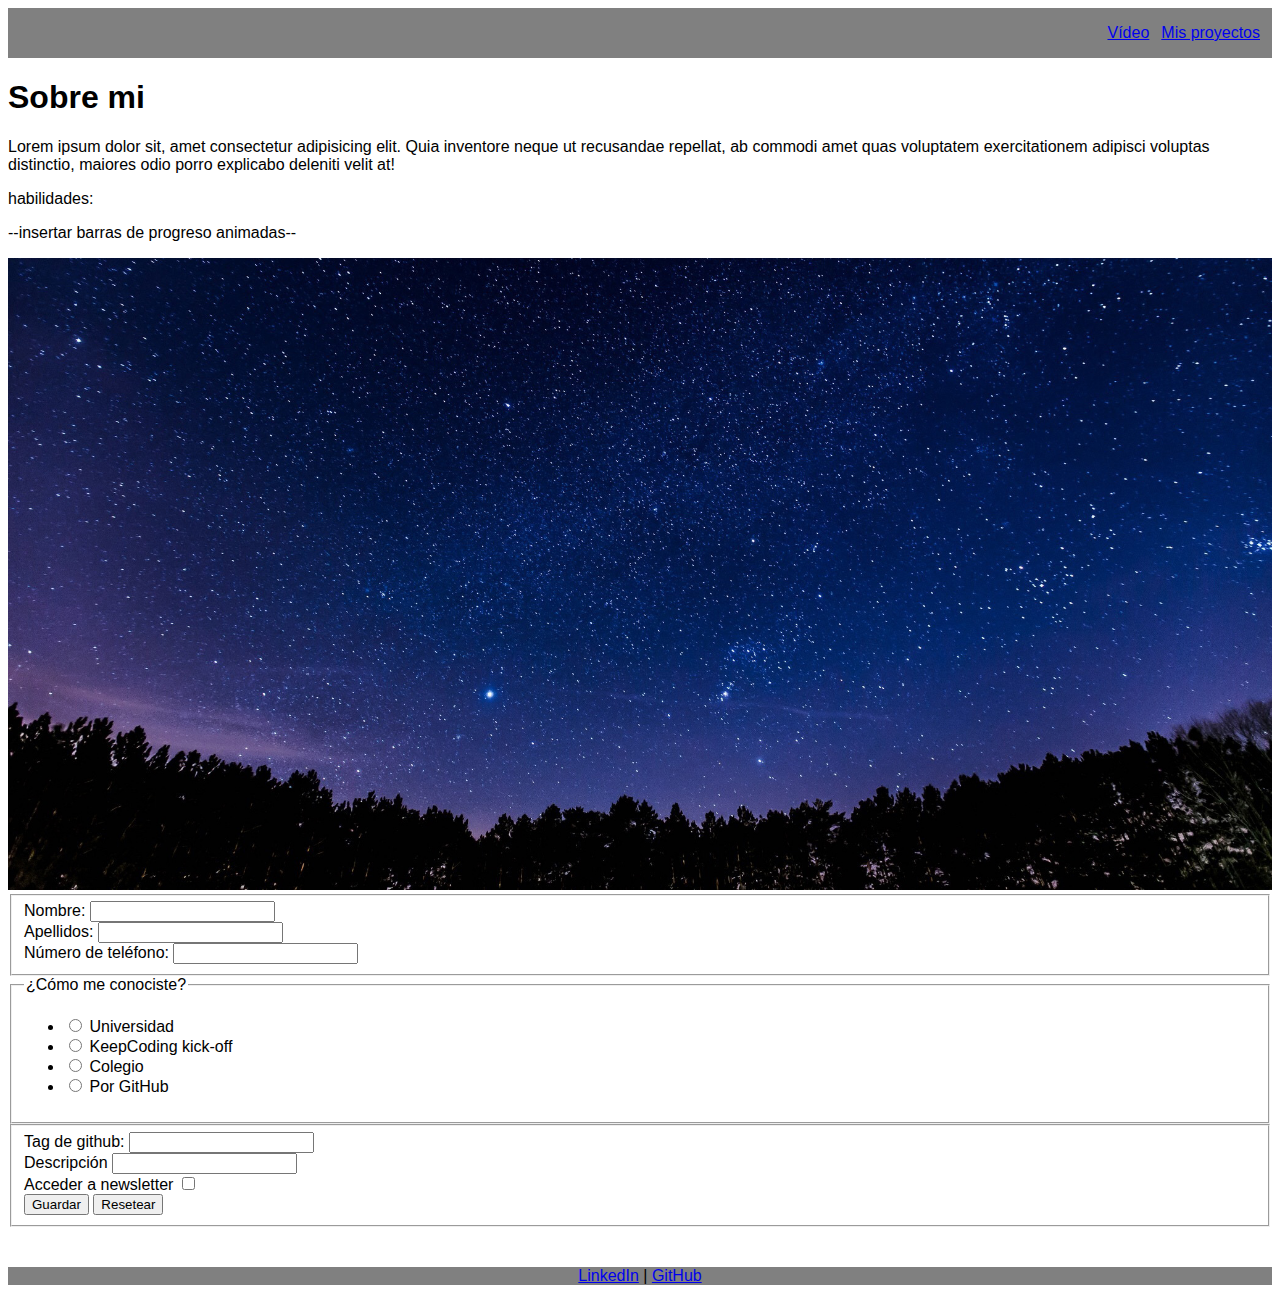
==== index.html @ 63361214 "Create all pages and basic structure of each." ====
<!DOCTYPE html>
<html lang="es">

<head>
  <meta charset="UTF-8">
  <meta name="viewport" content="width=device-width, initial-scale=1.0">
  <title>Héctor Benedicte</title>
  <link rel="stylesheet" href="styles/common.css">
</head>

<body id="home-page" class="dark">
  <header class="header">
    <img class="background img" src="" alt="">
    <nav class="custom-nav">
      <ul class="list">
        <li class="item">
          <a class="btn" href="video.html">Vídeo</a>
        </li>
        <li class="item">
          <a class="btn" href="projects.html">Mis proyectos</a>
        </li>
      </ul>
    </nav>
  </header>
  <main>
    <section class="about">
      <div class="image"></div>
      <div class="content">
        <h1>Sobre mi</h1>
        <p>Lorem ipsum dolor sit, amet consectetur adipisicing elit. Quia inventore neque ut recusandae repellat, ab
          commodi amet quas voluptatem exercitationem adipisci voluptas distinctio, maiores odio porro explicabo
          deleniti
          velit at!</p>
        <p>habilidades:</p>
        <p>--insertar barras de progreso animadas--</p>
      </div>
    </section>
    <section class="banner">
      <img src="assets/app/banner1-movil.jpg" alt="Paisaje de bosque en un atardecer" width="100%">
    </section>
    <section>
      <form action="contactme" method="post">
        <fieldset>
          <div>
            <label for="name">Nombre:</label>
            <input type="text" name="name" id="name" required>
          </div>
          <div>
            <label for="lastname">Apellidos:</label>
            <input type="text" name="lastname" id="lastname" required>
          </div>
          <div>
            <label for="phonenumber">Número de teléfono:</label>
            <input type="text" name="phonenumber" id="phonenumber" required>
          </div>
        </fieldset>
        <fieldset>
          <legend>¿Cómo me conociste?</legend>
          <ul>
            <li>
              <input type="radio" name="uni" id="uni" required>
              <label for="uni">Universidad</label>
            </li>
            <li>
              <input type="radio" name="kc" id="kc" required>
              <label for="kc">KeepCoding kick-off</label>
            </li>
            <li>
              <input type="radio" name="school" id="school" required>
              <label for="school">Colegio</label>
            </li>
            <li>
              <input type="radio" name="github" id="github" required>
              <label for="github">Por GitHub</label>
            </li>
          </ul>
        </fieldset>
        <fieldset>
          <div>
            <label for="github-tag">Tag de github:</label>
            <input type="text" name="github-tag" id="github-tag" pattern="^@[^\s]+" required>
          </div>
          <div>
            <label for="description">Descripción</label>
            <input type="textarea" name="description" id="description" required>
          </div>
          <div>
            <label for="news">Acceder a newsletter</label>
            <input type="checkbox" name="news" id="news">
          </div>
          <div>
            <input type="submit" name="save-btn" id="save-btn" value="Guardar">
            <input type="button" name="reset-btn" id="reset-btn" value="Resetear">
          </div>

        </fieldset>

      </form>
    </section>

  </main>
  <footer class="footer">
    <div class="links">
      <a href="https://www.linkedin.com/in/hectorbenedicte/" target="_blank">LinkedIn</a> |
      <a href="https://www.github.com/bhect0/" target="_blank">GitHub</a>
    </div>
  </footer>
</body>

</html>
---- styles/common.css ----
:root {
    --col-bg: #fff;
    --col-title: #fafafa;
    --col-text: #000;
    --col-markup: #f8adbd;
    
}

body {
    font-size: 16px;
    font-family: Arial, Helvetica, sans-serif;
}

.header {
    background-color: grey;
    display: flex;
    justify-content: end;
}

.header .custom-nav ul {
    list-style-type: none;
    display: flex;
}

.header .custom-nav li {
    margin-right: 12px;
}

#projects-page .projects-grid {
    display: grid;
    grid-template-columns: repeat(2, 1fr);
    justify-items: center;
}

#projects-page .projects-grid .item { 
    display: flex;
    flex-direction: column;
    max-width: 45vw;
}

#projects-page .projects-grid .item img { 
    
}


.footer {
    margin-top: 40px;
    background-color: grey;
    display: flex;
    justify-content: center;
}
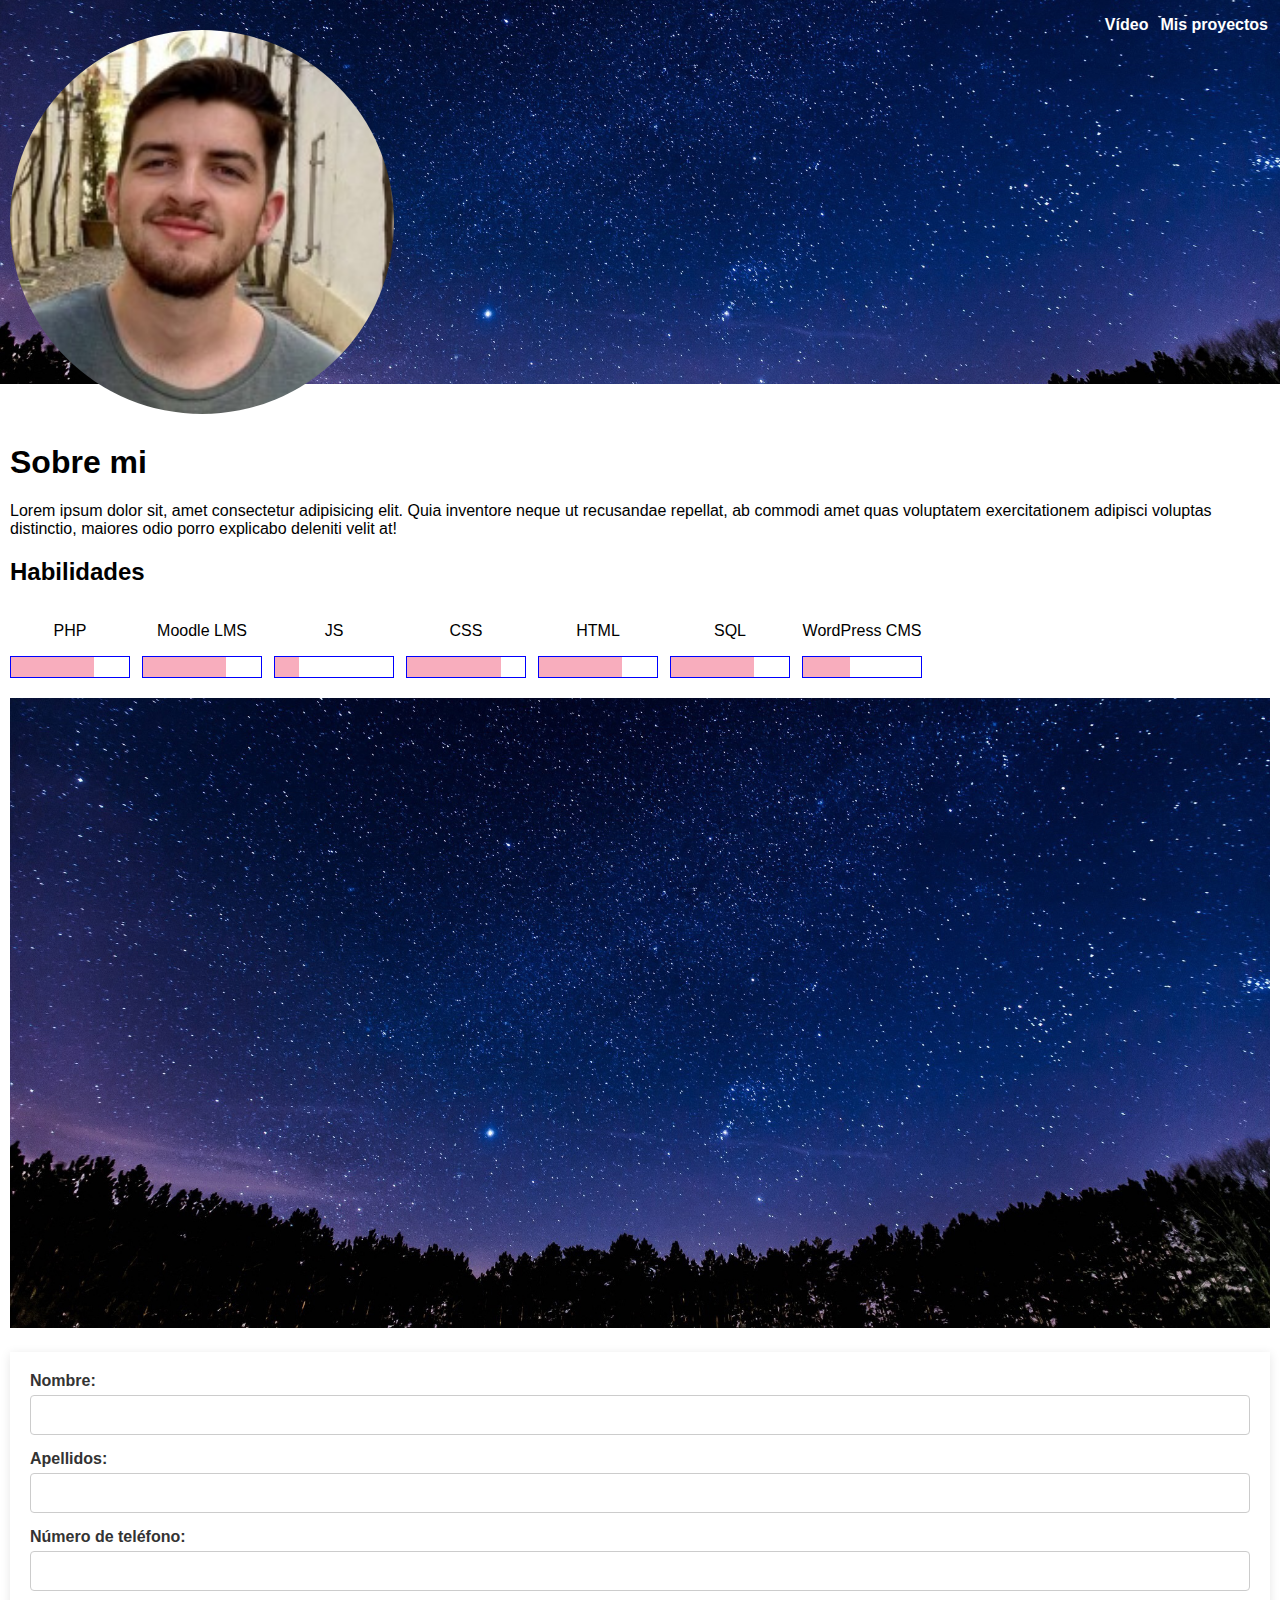
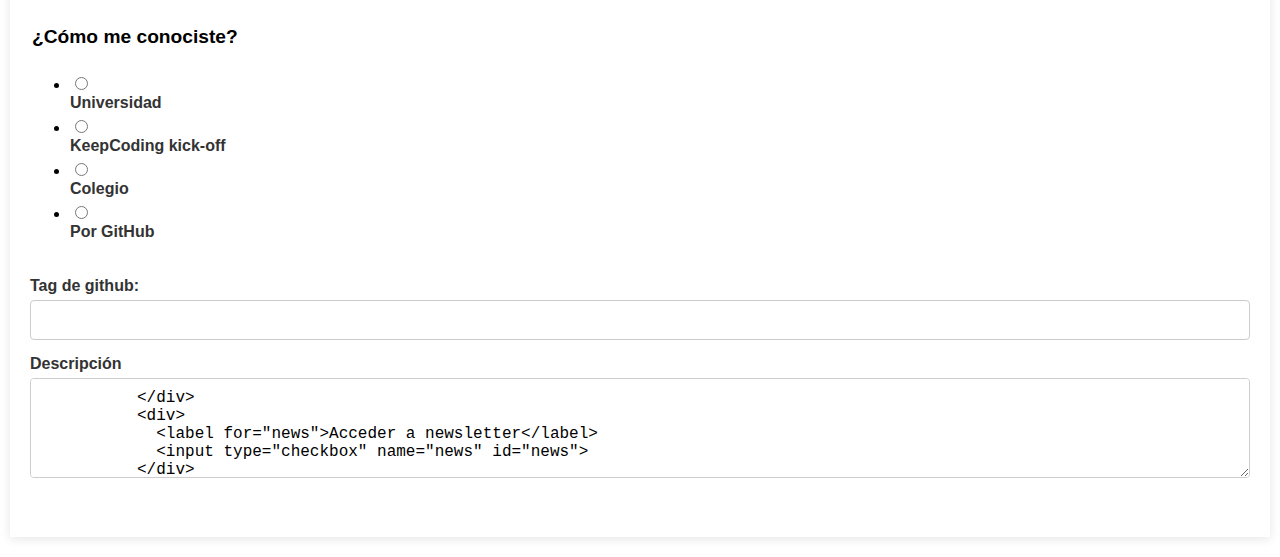
==== commit cda47209: "Start with design. Profile image in home header. Backgroung image." ====
--- a/index.html
+++ b/index.html
@@ -8,9 +8,9 @@
   <link rel="stylesheet" href="styles/common.css">
 </head>
 
-<body id="home-page" class="dark">
+<body id="home-page" class="light">
   <header class="header">
-    <img class="background img" src="" alt="">
+    <img class="profile" src="assets/app/me.jpg" alt="Fotografía selfie de Héctor">
     <nav class="custom-nav">
       <ul class="list">
         <li class="item">
@@ -31,8 +31,51 @@
           commodi amet quas voluptatem exercitationem adipisci voluptas distinctio, maiores odio porro explicabo
           deleniti
           velit at!</p>
-        <p>habilidades:</p>
-        <p>--insertar barras de progreso animadas--</p>
+        <h2>Habilidades</h2>
+        <div class="skills">
+          <div id="php" class="skill">
+            <p>PHP</p>
+            <div class="ctn-progress">
+              <div class="progress"></div>
+            </div>
+          </div>
+          <div id="moodle" class="skill">
+            <p>Moodle LMS</p>
+            <div class="ctn-progress">
+              <div class="progress"></div>
+            </div>
+          </div>
+          <div id="js" class="skill">
+            <p>JS</p>
+            <div class="ctn-progress">
+              <div class="progress"></div>
+            </div>
+          </div>
+          <div id="css" class="skill">
+            <p>CSS</p>
+            <div class="ctn-progress">
+              <div class="progress"></div>
+            </div>
+          </div>
+          <div id="html" class="skill">
+            <p>HTML</p>
+            <div class="ctn-progress">
+              <div class="progress"></div>
+            </div>
+          </div>
+          <div id="sql" class="skill">
+            <p>SQL</p>
+            <div class="ctn-progress">
+              <div class="progress"></div>
+            </div>
+          </div>
+          <div id="wordpress" class="skill">
+            <p>WordPress CMS</p>
+            <div class="ctn-progress">
+              <div class="progress"></div>
+            </div>
+          </div>
+        </div>
       </div>
     </section>
     <section class="banner">
@@ -82,7 +125,7 @@
           </div>
           <div>
             <label for="description">Descripción</label>
-            <input type="textarea" name="description" id="description" required>
+            <textarea name="description" id="description" required>
           </div>
           <div>
             <label for="news">Acceder a newsletter</label>
--- a/styles/common.css
+++ b/styles/common.css
@@ -9,12 +9,26 @@
 body {
     font-size: 16px;
     font-family: Arial, Helvetica, sans-serif;
+    margin: 0;
 }
 
 .header {
-    background-color: grey;
+    
     display: flex;
-    justify-content: end;
+    justify-content: space-between;
+    margin-bottom: 60px;
+    background-image: url('/assets/app/banner1-movil.jpg');
+    background-size: cover; /* Hace que la imagen cubra todo el div sin perder proporción */
+  background-position: center; /* Centra la imagen en el div */
+  background-repeat: no-repeat;
+}
+
+.header img.profile {
+    border-radius: 50%;
+    width: 30vw;
+    margin-left: 10px;
+    position: relative;
+    bottom: -30px;
 }
 
 .header .custom-nav ul {
@@ -24,6 +38,132 @@
 
 .header .custom-nav li {
     margin-right: 12px;
+}
+
+.header .custom-nav li a {
+    text-decoration: none;
+    font-weight: bold;
+    color: #fff;
+}
+
+main {
+    margin: 10px;
+}
+
+section {
+    margin-bottom: 20px;
+}
+
+form {
+    box-shadow: 0 2px 10px rgba(0, 0, 0, 0.1);
+    padding: 20px;
+}
+
+fieldset {
+    border: none;
+    padding: 0;
+    margin: 0 0 20px 0;
+}
+
+legend {
+    font-size: 1.2em;
+    font-weight: bold;
+    margin-bottom: 10px;
+}
+
+/* Estilos para etiquetas */
+label {
+    display: block;
+    font-weight: bold;
+    margin-bottom: 5px;
+    color: #333;
+}
+
+/* Estilos para inputs y selects */
+input[type="text"],
+input[type="email"],
+input[type="password"],
+select,
+textarea {
+    width: 100%; /* Hace que los campos ocupen el ancho completo del formulario */
+    padding: 10px;
+    margin-bottom: 15px;
+    border: 1px solid #ccc;
+    border-radius: 4px;
+    box-sizing: border-box; /* Asegura que el padding no afecte al ancho total */
+    font-size: 1em;
+    background-color: #fff;
+    transition: border-color 0.3s ease;
+}
+
+/* Estilos para focus en inputs */
+input:focus,
+textarea:focus,
+select:focus {
+    border-color: #007bff; /* Cambia el borde a azul en foco */
+    outline: none; /* Quita el borde exterior */
+}
+
+/* Estilo para botones */
+button,
+input[type="submit"] {
+    padding: 10px 20px;
+    background-color: #007bff; /* Azul para el botón */
+    color: #fff;
+    border: none;
+    border-radius: 4px;
+    font-size: 1em;
+    cursor: pointer;
+    transition: background-color 0.3s ease;
+}
+
+/* Hover en botones */
+button:hover,
+input[type="submit"]:hover {
+    background-color: #0056b3; /* Oscurece el color en hover */
+}
+
+textarea {
+    min-height: 100px;
+    resize: vertical;
+}
+
+#home-page .skills {
+    display: flex;
+    flex-wrap: wrap;
+    gap: 12px;
+}
+
+#home-page .skills .skill {
+    width: 120px;
+    text-align: center;
+}
+
+#home-page .skills .skill .ctn-progress {
+    border: 1px solid blue;
+}
+
+#home-page .skills .skill .progress {
+    height: 20px;
+    background-color: #f8adbd;
+    animation: progress 2s linear forwards;
+}
+
+#home-page .skills #php.skill .progress { max-width: 70%; }
+#home-page .skills #moodle.skill .progress { max-width: 70%; }
+#home-page .skills #js.skill .progress { max-width: 20%; }
+#home-page .skills #css.skill .progress { max-width: 80%; }
+#home-page .skills #html.skill .progress { max-width: 70%; }
+#home-page .skills #sql.skill .progress { max-width: 70%; }
+#home-page .skills #wordpress.skill .progress { max-width: 40%; }
+
+@keyframes progress {
+    0% {
+        width: 0;
+    }
+    100% {
+        width: 100%;
+    }
 }
 
 #projects-page .projects-grid {
@@ -38,11 +178,6 @@
     max-width: 45vw;
 }
 
-#projects-page .projects-grid .item img { 
-    
-}
-
-
 .footer {
     margin-top: 40px;
     background-color: grey;
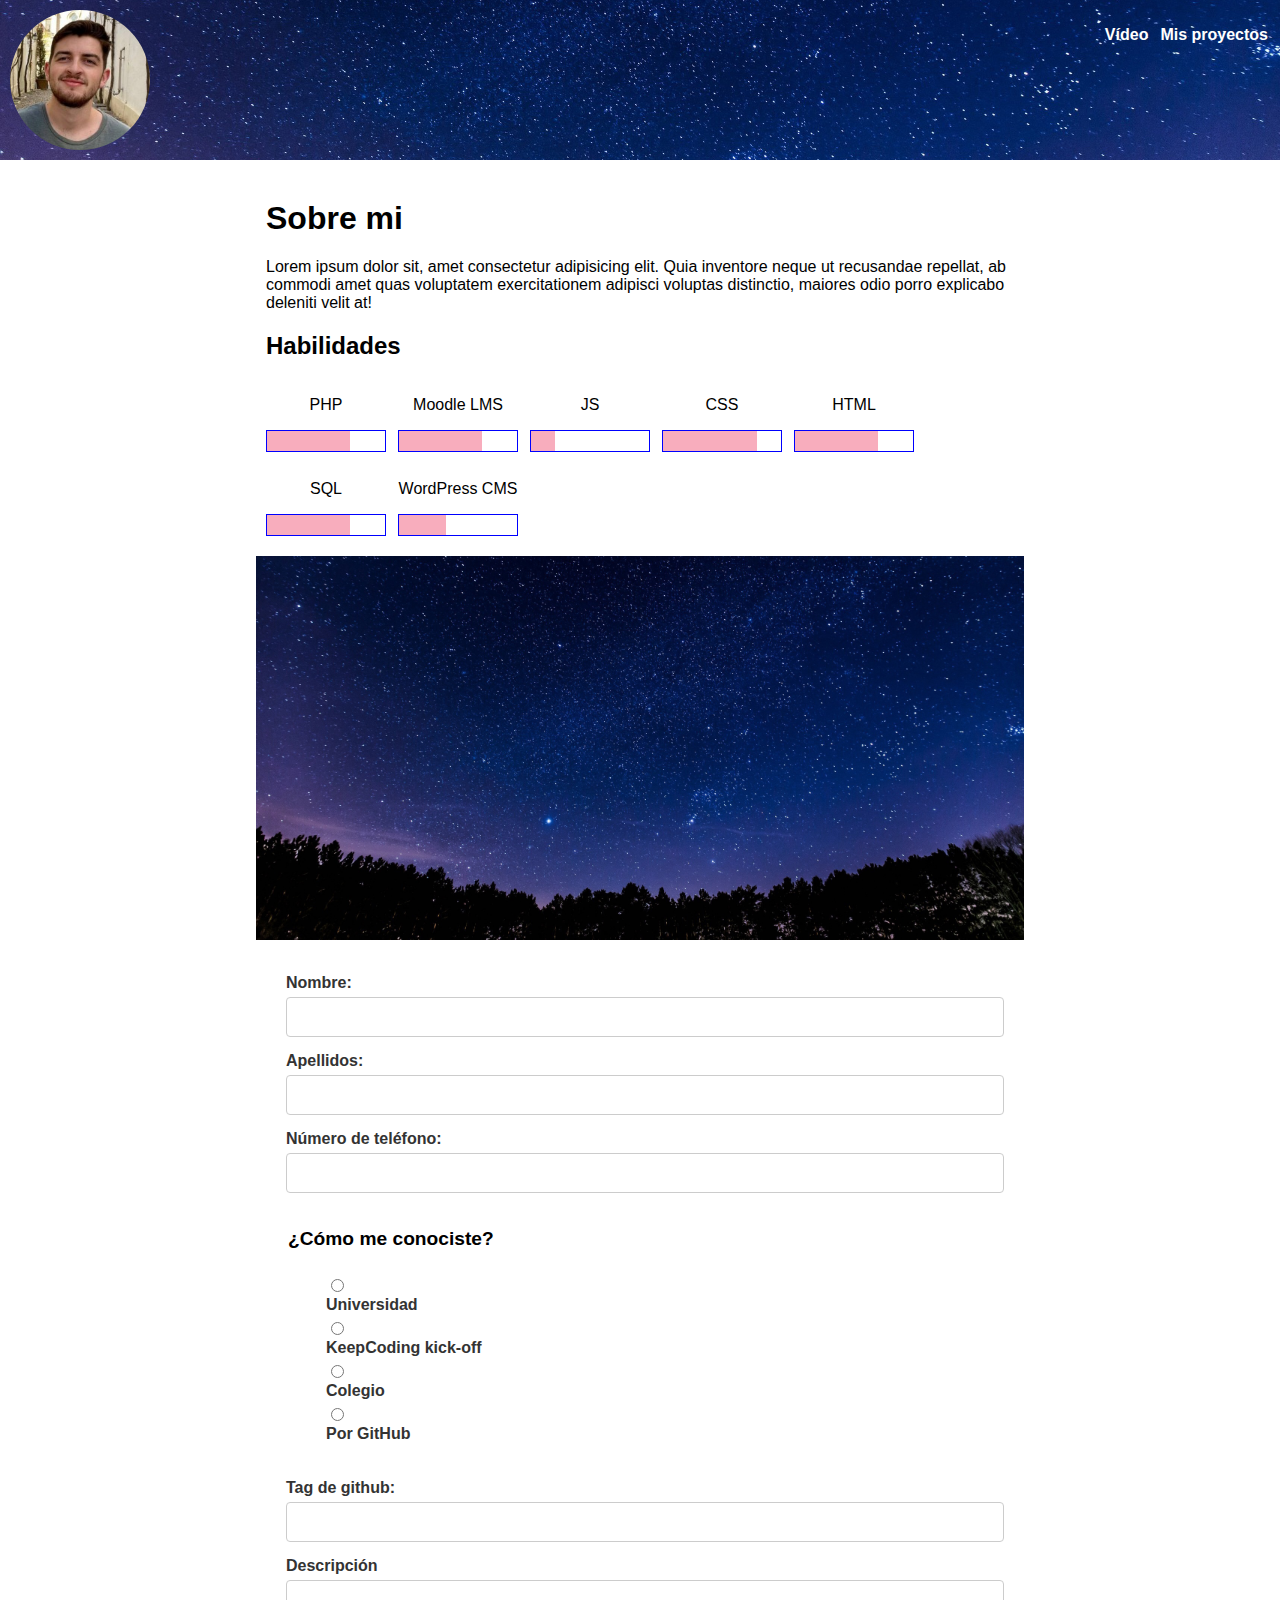
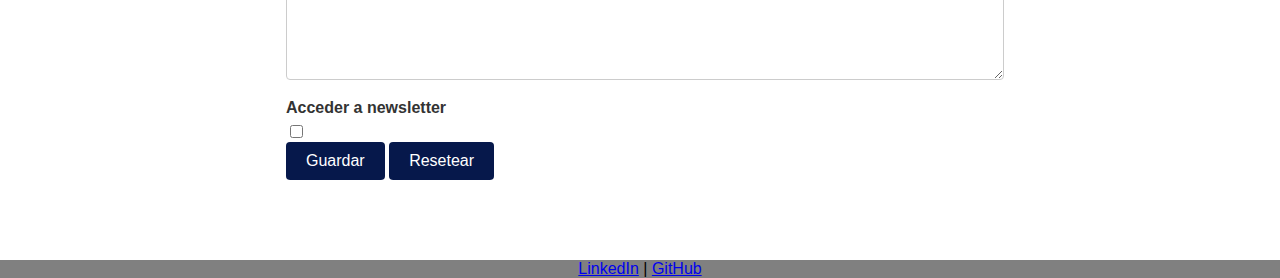
==== commit 9c4882b5: "Add media queries to give support to pc and tablet screens. Fade in video." ====
--- a/index.html
+++ b/index.html
@@ -82,7 +82,7 @@
       <img src="assets/app/banner1-movil.jpg" alt="Paisaje de bosque en un atardecer" width="100%">
     </section>
     <section>
-      <form action="contactme" method="post">
+      <form id="contactme" action="contactme" method="post">
         <fieldset>
           <div>
             <label for="name">Nombre:</label>
@@ -125,7 +125,7 @@
           </div>
           <div>
             <label for="description">Descripción</label>
-            <textarea name="description" id="description" required>
+            <textarea name="description" id="description" required></textarea>
           </div>
           <div>
             <label for="news">Acceder a newsletter</label>
--- a/styles/common.css
+++ b/styles/common.css
@@ -1,8 +1,11 @@
 :root {
+    --col-primary: #06184b;
+
     --col-bg: #fff;
     --col-title: #fafafa;
     --col-text: #000;
     --col-markup: #f8adbd;
+    --col-nav-link: #fff;
     
 }
 
@@ -16,19 +19,21 @@
     
     display: flex;
     justify-content: space-between;
-    margin-bottom: 60px;
+    margin-bottom: 40px;
+    padding: 10px 0;
     background-image: url('/assets/app/banner1-movil.jpg');
     background-size: cover; /* Hace que la imagen cubra todo el div sin perder proporción */
-  background-position: center; /* Centra la imagen en el div */
-  background-repeat: no-repeat;
+    background-position: center; /* Centra la imagen en el div */
+    background-repeat: no-repeat;
 }
 
 .header img.profile {
     border-radius: 50%;
     width: 30vw;
+    max-width: 140px;
     margin-left: 10px;
     position: relative;
-    bottom: -30px;
+    /*bottom: -30px;*/
 }
 
 .header .custom-nav ul {
@@ -36,26 +41,28 @@
     display: flex;
 }
 
-.header .custom-nav li {
+.header .custom-nav .item .btn {
     margin-right: 12px;
 }
 
-.header .custom-nav li a {
+.header .custom-nav .item .btn {
     text-decoration: none;
     font-weight: bold;
-    color: #fff;
-}
-
-main {
-    margin: 10px;
+    color: var(--col-nav-link);
+    transition: color 0.8s ease;
+}
+
+.header .custom-nav .item .btn:hover {
+    color: var(--col-markup);
 }
 
 section {
-    margin-bottom: 20px;
-}
+    margin: 10px 0 20px 10px;
+}
+
+.banner { margin: 0; }
 
 form {
-    box-shadow: 0 2px 10px rgba(0, 0, 0, 0.1);
     padding: 20px;
 }
 
@@ -71,7 +78,6 @@
     margin-bottom: 10px;
 }
 
-/* Estilos para etiquetas */
 label {
     display: block;
     font-weight: bold;
@@ -79,36 +85,30 @@
     color: #333;
 }
 
-/* Estilos para inputs y selects */
 input[type="text"],
 input[type="email"],
 input[type="password"],
 select,
 textarea {
-    width: 100%; /* Hace que los campos ocupen el ancho completo del formulario */
+    width: 100%;
     padding: 10px;
     margin-bottom: 15px;
     border: 1px solid #ccc;
     border-radius: 4px;
-    box-sizing: border-box; /* Asegura que el padding no afecte al ancho total */
+    box-sizing: border-box; 
     font-size: 1em;
     background-color: #fff;
     transition: border-color 0.3s ease;
 }
 
-/* Estilos para focus en inputs */
-input:focus,
-textarea:focus,
-select:focus {
-    border-color: #007bff; /* Cambia el borde a azul en foco */
-    outline: none; /* Quita el borde exterior */
-}
-
-/* Estilo para botones */
-button,
-input[type="submit"] {
+#contactme ul {
+    list-style-type: none;
+}
+
+#contactme input[type="button"], 
+#contactme input[type="submit"] {
     padding: 10px 20px;
-    background-color: #007bff; /* Azul para el botón */
+    background-color: var(--col-primary);
     color: #fff;
     border: none;
     border-radius: 4px;
@@ -117,10 +117,10 @@
     transition: background-color 0.3s ease;
 }
 
-/* Hover en botones */
-button:hover,
-input[type="submit"]:hover {
-    background-color: #0056b3; /* Oscurece el color en hover */
+
+#contactme input[type="button"]:hover, 
+#contactme input[type="submit"]:hover {
+    background-color: var(--col-markup);
 }
 
 textarea {
@@ -178,9 +178,38 @@
     max-width: 45vw;
 }
 
+#video-page video {
+    animation: fadeIn 5s forwards;
+}
+
+@keyframes fadeIn {
+    0% {
+        opacity: 0;
+    }    
+    100% {
+        opacity: 1;
+    }
+}
+
 .footer {
     margin-top: 40px;
     background-color: grey;
     display: flex;
     justify-content: center;
-}+}
+
+/* media queries */
+
+@media screen and (width > 768px) {
+    main {
+        width: 80%;
+        margin: auto;
+    }
+}
+
+@media screen and (width > 1024px) {
+    main {
+        width: 60%;
+        margin: auto;
+    }
+}
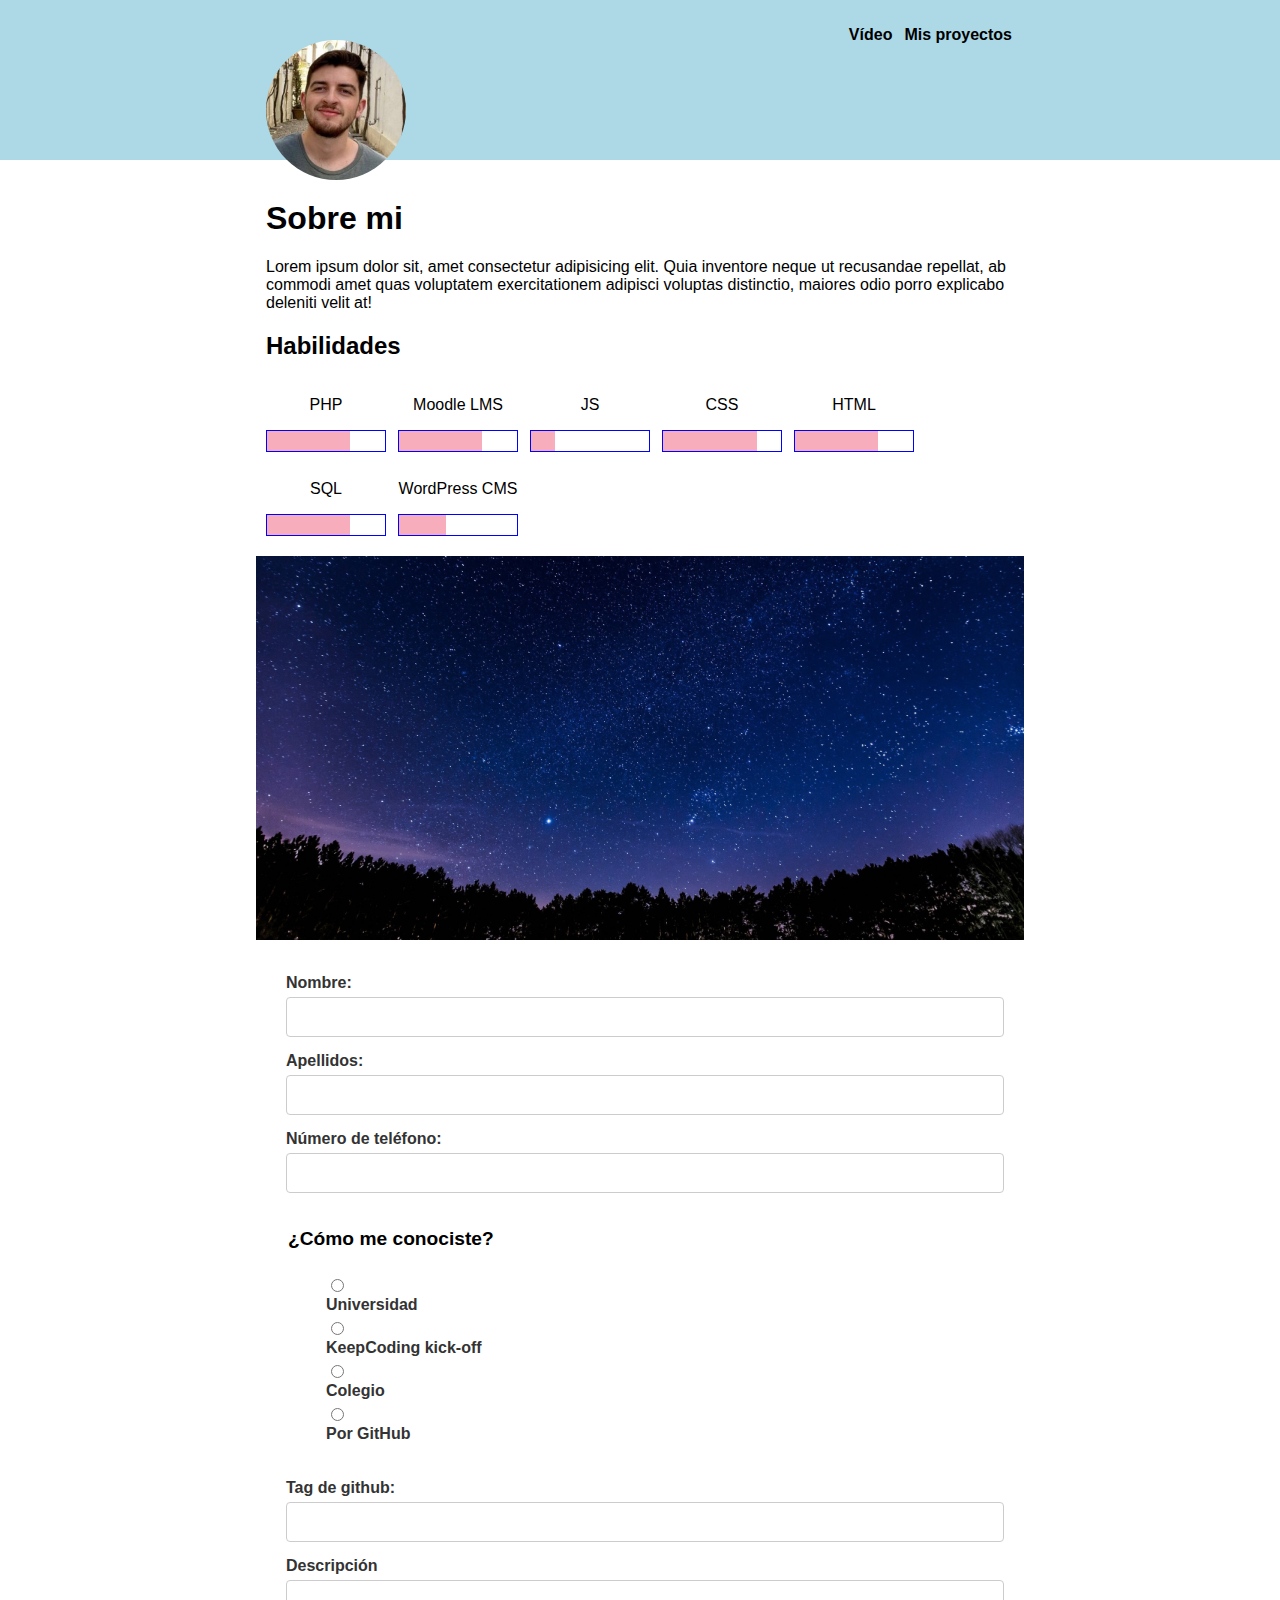
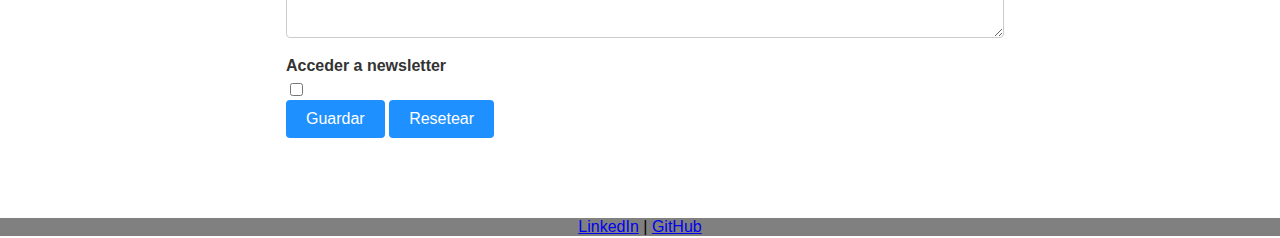
==== commit 67d434a2: "Little CSS refactor." ====
--- a/index.html
+++ b/index.html
@@ -10,17 +10,19 @@
 
 <body id="home-page" class="light">
   <header class="header">
-    <img class="profile" src="assets/app/me.jpg" alt="Fotografía selfie de Héctor">
-    <nav class="custom-nav">
-      <ul class="list">
-        <li class="item">
-          <a class="btn" href="video.html">Vídeo</a>
-        </li>
-        <li class="item">
-          <a class="btn" href="projects.html">Mis proyectos</a>
-        </li>
-      </ul>
-    </nav>
+    <div class="container">
+      <img class="profile" src="assets/app/me.jpg" alt="Fotografía selfie de Héctor">
+      <nav class="custom-nav">
+        <ul class="list">
+          <li class="item">
+            <a class="btn" href="video.html">Vídeo</a>
+          </li>
+          <li class="item">
+            <a class="btn" href="projects.html">Mis proyectos</a>
+          </li>
+        </ul>
+      </nav>
+    </div>
   </header>
   <main>
     <section class="about">
--- a/styles/common.css
+++ b/styles/common.css
@@ -1,11 +1,12 @@
 :root {
-    --col-primary: #06184b;
-
+    --col-primary: #1e90ff;
+
+    --col-bg-blue: #add8e6;
     --col-bg: #fff;
-    --col-title: #fafafa;
+    --col-title: #000;
     --col-text: #000;
     --col-markup: #f8adbd;
-    --col-nav-link: #fff;
+    --col-nav-link: #000;
     
 }
 
@@ -15,45 +16,49 @@
     margin: 0;
 }
 
+h1,
+h2 {
+    color: var(--col-title);
+}
+
 .header {
-    
-    display: flex;
-    justify-content: space-between;
     margin-bottom: 40px;
     padding: 10px 0;
-    background-image: url('/assets/app/banner1-movil.jpg');
-    background-size: cover; /* Hace que la imagen cubra todo el div sin perder proporción */
-    background-position: center; /* Centra la imagen en el div */
-    background-repeat: no-repeat;
-}
-
-.header img.profile {
-    border-radius: 50%;
-    width: 30vw;
-    max-width: 140px;
-    margin-left: 10px;
-    position: relative;
-    /*bottom: -30px;*/
-}
-
-.header .custom-nav ul {
-    list-style-type: none;
-    display: flex;
-}
-
-.header .custom-nav .item .btn {
-    margin-right: 12px;
-}
-
-.header .custom-nav .item .btn {
-    text-decoration: none;
-    font-weight: bold;
-    color: var(--col-nav-link);
-    transition: color 0.8s ease;
-}
-
-.header .custom-nav .item .btn:hover {
-    color: var(--col-markup);
+    background-color: var(--col-bg-blue);
+}
+
+.header .container {
+    display: flex;
+    justify-content: space-between;
+
+    img.profile {
+        border-radius: 50%;
+        width: 30vw;
+        max-width: 140px;
+        margin-left: 10px;
+        position: relative;
+        bottom: -30px;
+    }
+    
+    .custom-nav ul {
+        list-style-type: none;
+        display: flex;
+    }
+    
+    .custom-nav .item .btn {
+        margin-right: 12px;
+    }
+    
+    .custom-nav .item .btn {
+        text-decoration: none;
+        font-weight: bold;
+        color: var(--col-nav-link);
+        transition: color 0.8s ease;
+    }
+    
+    .custom-nav .item .btn:hover {
+        color: var(--col-markup);
+    }
 }
 
 section {
@@ -62,71 +67,68 @@
 
 .banner { margin: 0; }
 
-form {
+
+form#contactme {
     padding: 20px;
-}
-
-fieldset {
-    border: none;
-    padding: 0;
-    margin: 0 0 20px 0;
-}
-
-legend {
-    font-size: 1.2em;
-    font-weight: bold;
-    margin-bottom: 10px;
-}
-
-label {
-    display: block;
-    font-weight: bold;
-    margin-bottom: 5px;
-    color: #333;
-}
-
-input[type="text"],
-input[type="email"],
-input[type="password"],
-select,
-textarea {
-    width: 100%;
-    padding: 10px;
-    margin-bottom: 15px;
-    border: 1px solid #ccc;
-    border-radius: 4px;
-    box-sizing: border-box; 
-    font-size: 1em;
-    background-color: #fff;
-    transition: border-color 0.3s ease;
-}
-
-#contactme ul {
-    list-style-type: none;
-}
-
-#contactme input[type="button"], 
-#contactme input[type="submit"] {
-    padding: 10px 20px;
-    background-color: var(--col-primary);
-    color: #fff;
-    border: none;
-    border-radius: 4px;
-    font-size: 1em;
-    cursor: pointer;
-    transition: background-color 0.3s ease;
-}
-
-
-#contactme input[type="button"]:hover, 
-#contactme input[type="submit"]:hover {
-    background-color: var(--col-markup);
-}
-
-textarea {
-    min-height: 100px;
-    resize: vertical;
-}
+
+    ul {
+        list-style-type: none;
+    }
+
+    input[type="button"], 
+    input[type="submit"] {
+        padding: 10px 20px;
+        background-color: var(--col-primary);
+        color: #fff;
+        border: none;
+        border-radius: 4px;
+        font-size: 1em;
+        cursor: pointer;
+        transition: background-color 0.3s ease;
+    }
+
+    input[type="button"]:hover, 
+    input[type="submit"]:hover {
+        background-color: var(--col-markup);
+    }
+
+    fieldset {
+        border: none;
+        padding: 0;
+        margin: 0 0 20px 0;
+    }
+    
+    legend {
+        font-size: 1.2em;
+        font-weight: bold;
+        margin-bottom: 10px;
+    }
+    
+    label {
+        display: block;
+        font-weight: bold;
+        margin-bottom: 5px;
+        color: #333;
+    }
+    
+    input[type="text"],
+    input[type="email"],
+    input[type="password"],
+    select,
+    textarea {
+        width: 100%;
+        padding: 10px;
+        margin-bottom: 15px;
+        border: 1px solid #ccc;
+        border-radius: 4px;
+        box-sizing: border-box; 
+        font-size: 1em;
+        background-color: #fff;
+        transition: border-color 0.3s ease;
+    }
+
+}
+
 
 #home-page .skills {
     display: flex;
@@ -201,14 +203,16 @@
 /* media queries */
 
 @media screen and (width > 768px) {
-    main {
+    main,
+    .header .container {
         width: 80%;
         margin: auto;
     }
 }
 
 @media screen and (width > 1024px) {
-    main {
+    main, 
+    .header .container {
         width: 60%;
         margin: auto;
     }
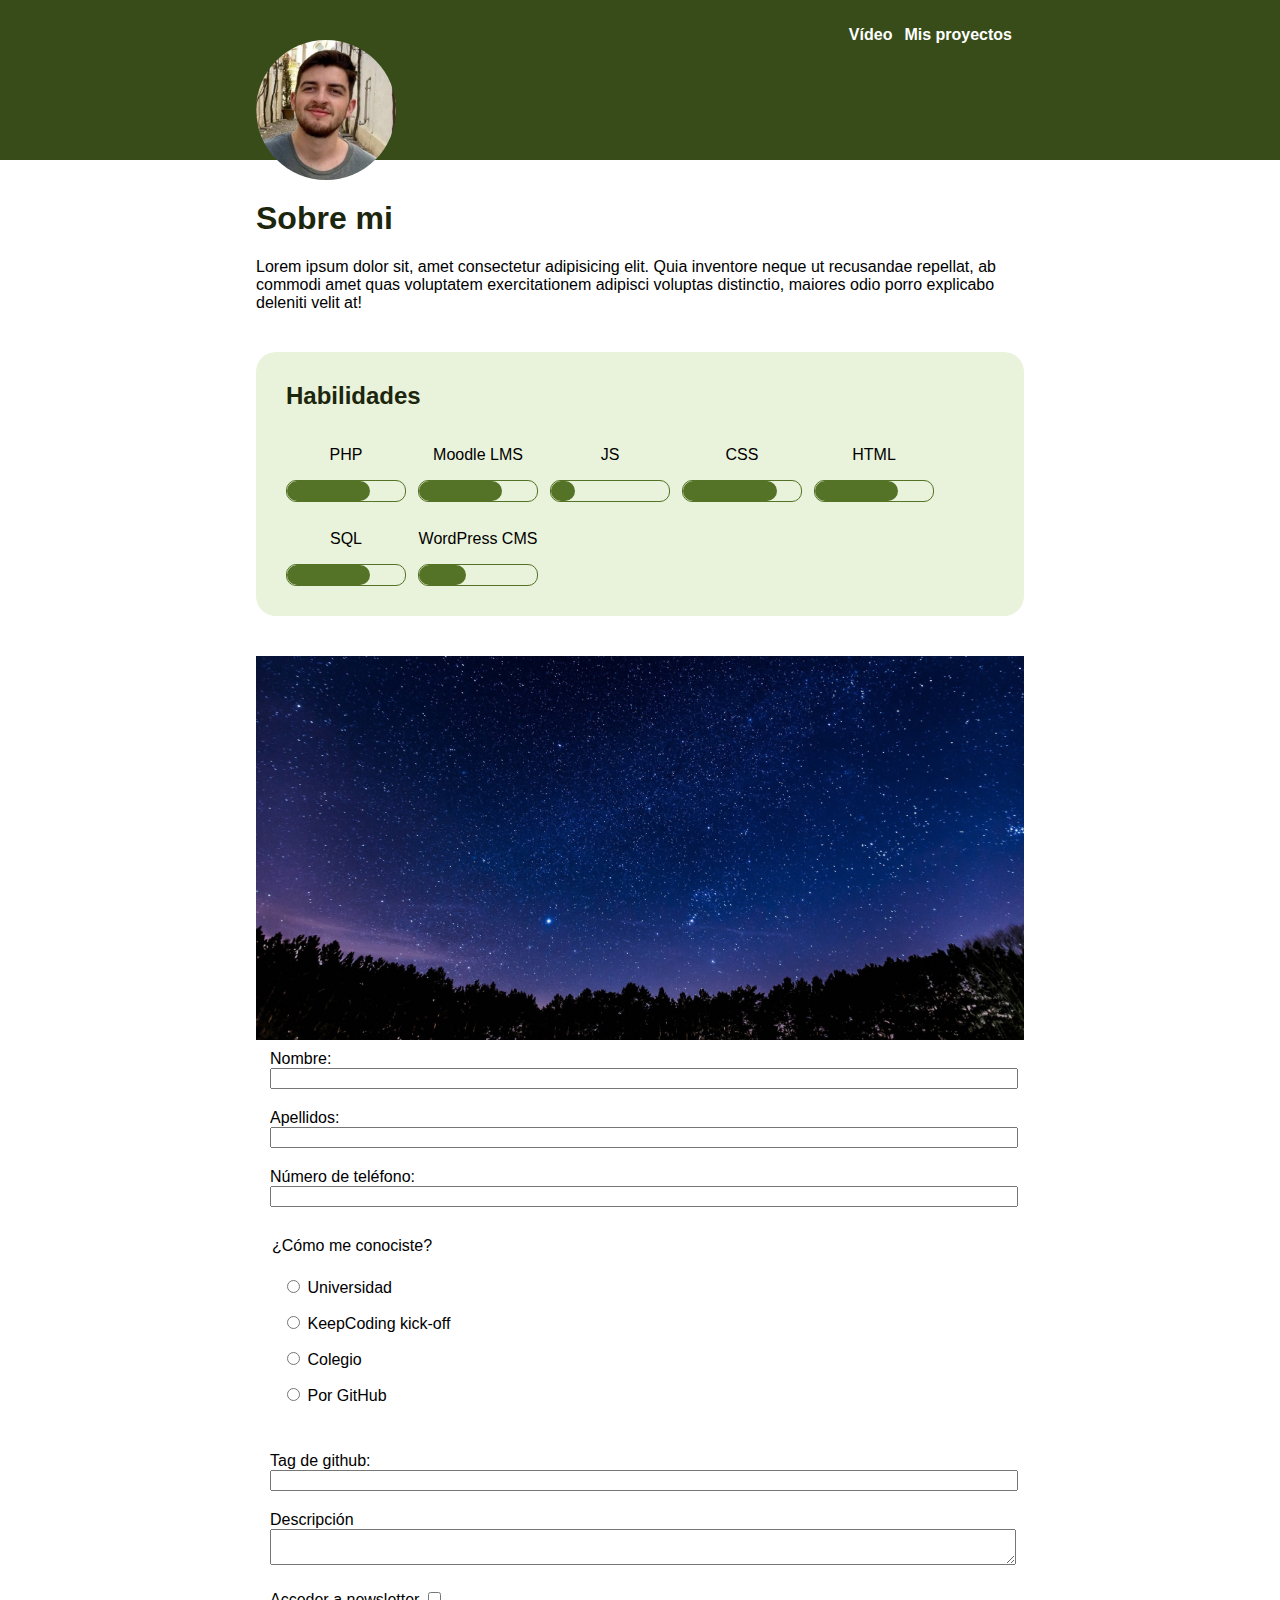
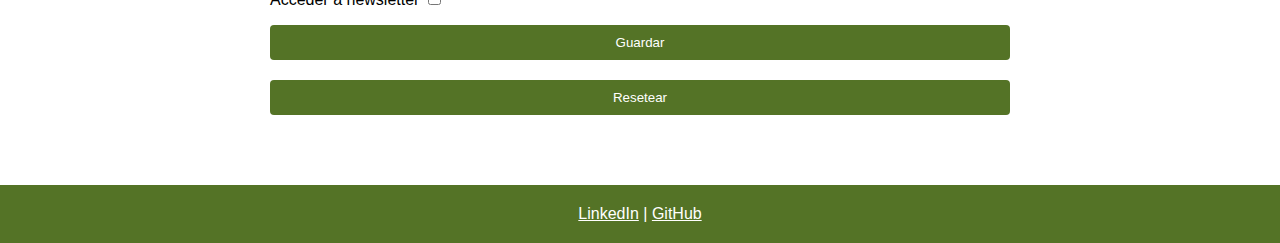
==== commit e8296241: "Prepare project to beta version and deploy to GitHub Pages." ====
--- a/index.html
+++ b/index.html
@@ -26,13 +26,16 @@
   </header>
   <main>
     <section class="about">
-      <div class="image"></div>
       <div class="content">
         <h1>Sobre mi</h1>
         <p>Lorem ipsum dolor sit, amet consectetur adipisicing elit. Quia inventore neque ut recusandae repellat, ab
           commodi amet quas voluptatem exercitationem adipisci voluptas distinctio, maiores odio porro explicabo
           deleniti
           velit at!</p>
+      </div>
+    </section>
+    <section class="bg-green">
+      <div class="content">
         <h2>Habilidades</h2>
         <div class="skills">
           <div id="php" class="skill">
@@ -96,7 +99,7 @@
           </div>
           <div>
             <label for="phonenumber">Número de teléfono:</label>
-            <input type="text" name="phonenumber" id="phonenumber" required>
+            <input type="tel" name="phonenumber" id="phonenumber" required>
           </div>
         </fieldset>
         <fieldset>
--- a/styles/common.css
+++ b/styles/common.css
@@ -1,24 +1,43 @@
 :root {
-    --col-primary: #1e90ff;
-
-    --col-bg-blue: #add8e6;
+    --col-1: #547326;
+    --col-2: #709b31;
+    --col-3: #384c1a;
+    --col-4: #1C260D;
+    --col-5: #e9f2da;
+
+    --col-bg-blue: var(--col-3);
     --col-bg: #fff;
-    --col-title: #000;
+    --col-title: var(--col-4);
+    /*--col-text: var(--col-3);*/
     --col-text: #000;
     --col-markup: #f8adbd;
-    --col-nav-link: #000;
+    --col-nav-link: #fff;
     
 }
 
 body {
     font-size: 16px;
     font-family: Arial, Helvetica, sans-serif;
+    color: var(--col-text);
     margin: 0;
 }
 
 h1,
 h2 {
     color: var(--col-title);
+}
+
+section {
+    margin: 0 0 40px 0;
+}
+
+section.bg-green {
+    background-color: var(--col-5);
+    padding: 30px;
+    border-radius: 20px;
+}
+section.bg-green h2 {
+    margin-top: 0;
 }
 
 .header {
@@ -35,7 +54,6 @@
         border-radius: 50%;
         width: 30vw;
         max-width: 140px;
-        margin-left: 10px;
         position: relative;
         bottom: -30px;
     }
@@ -59,31 +77,32 @@
     .custom-nav .item .btn:hover {
         color: var(--col-markup);
     }
-}
-
-section {
-    margin: 10px 0 20px 10px;
+
 }
 
 .banner { margin: 0; }
 
-
 form#contactme {
-    padding: 20px;
-
+    textarea,
+    input {
+        width: 100%;
+        margin-bottom: 20px;
+    }
     ul {
         list-style-type: none;
-    }
+        padding-left: 12px;
+    }
+
+    ul li input,
+    input[type="checkbox"] { width: auto; }
 
     input[type="button"], 
     input[type="submit"] {
         padding: 10px 20px;
-        background-color: var(--col-primary);
+        background-color: var(--col-1);
         color: #fff;
         border: none;
         border-radius: 4px;
-        font-size: 1em;
-        cursor: pointer;
         transition: background-color 0.3s ease;
     }
 
@@ -92,43 +111,9 @@
         background-color: var(--col-markup);
     }
 
-    fieldset {
-        border: none;
-        padding: 0;
-        margin: 0 0 20px 0;
-    }
-    
-    legend {
-        font-size: 1.2em;
-        font-weight: bold;
-        margin-bottom: 10px;
-    }
-    
-    label {
-        display: block;
-        font-weight: bold;
-        margin-bottom: 5px;
-        color: #333;
-    }
-    
-    input[type="text"],
-    input[type="email"],
-    input[type="password"],
-    select,
-    textarea {
-        width: 100%;
-        padding: 10px;
-        margin-bottom: 15px;
-        border: 1px solid #ccc;
-        border-radius: 4px;
-        box-sizing: border-box; 
-        font-size: 1em;
-        background-color: #fff;
-        transition: border-color 0.3s ease;
-    }
-
-}
-
+    fieldset { border: none; }
+    
+} 
 
 #home-page .skills {
     display: flex;
@@ -142,13 +127,18 @@
 }
 
 #home-page .skills .skill .ctn-progress {
-    border: 1px solid blue;
+    border: 1px solid var(--col-1);
 }
 
 #home-page .skills .skill .progress {
     height: 20px;
-    background-color: #f8adbd;
+    background-color: var(--col-1);
     animation: progress 2s linear forwards;
+}
+
+#home-page .skills .skill .progress,
+#home-page .skills .skill .ctn-progress {
+    border-radius: 10px;
 }
 
 #home-page .skills #php.skill .progress { max-width: 70%; }
@@ -195,13 +185,20 @@
 
 .footer {
     margin-top: 40px;
-    background-color: grey;
+    background-color: var(--col-1);
     display: flex;
     justify-content: center;
-}
+    padding: 20px 20px;
+}
+
+.footer .links,
+.footer .links a {
+    color: var(--col-nav-link);
+}
+
+.footer .links a:hover { color: var(--col-markup); }
 
 /* media queries */
-
 @media screen and (width > 768px) {
     main,
     .header .container {
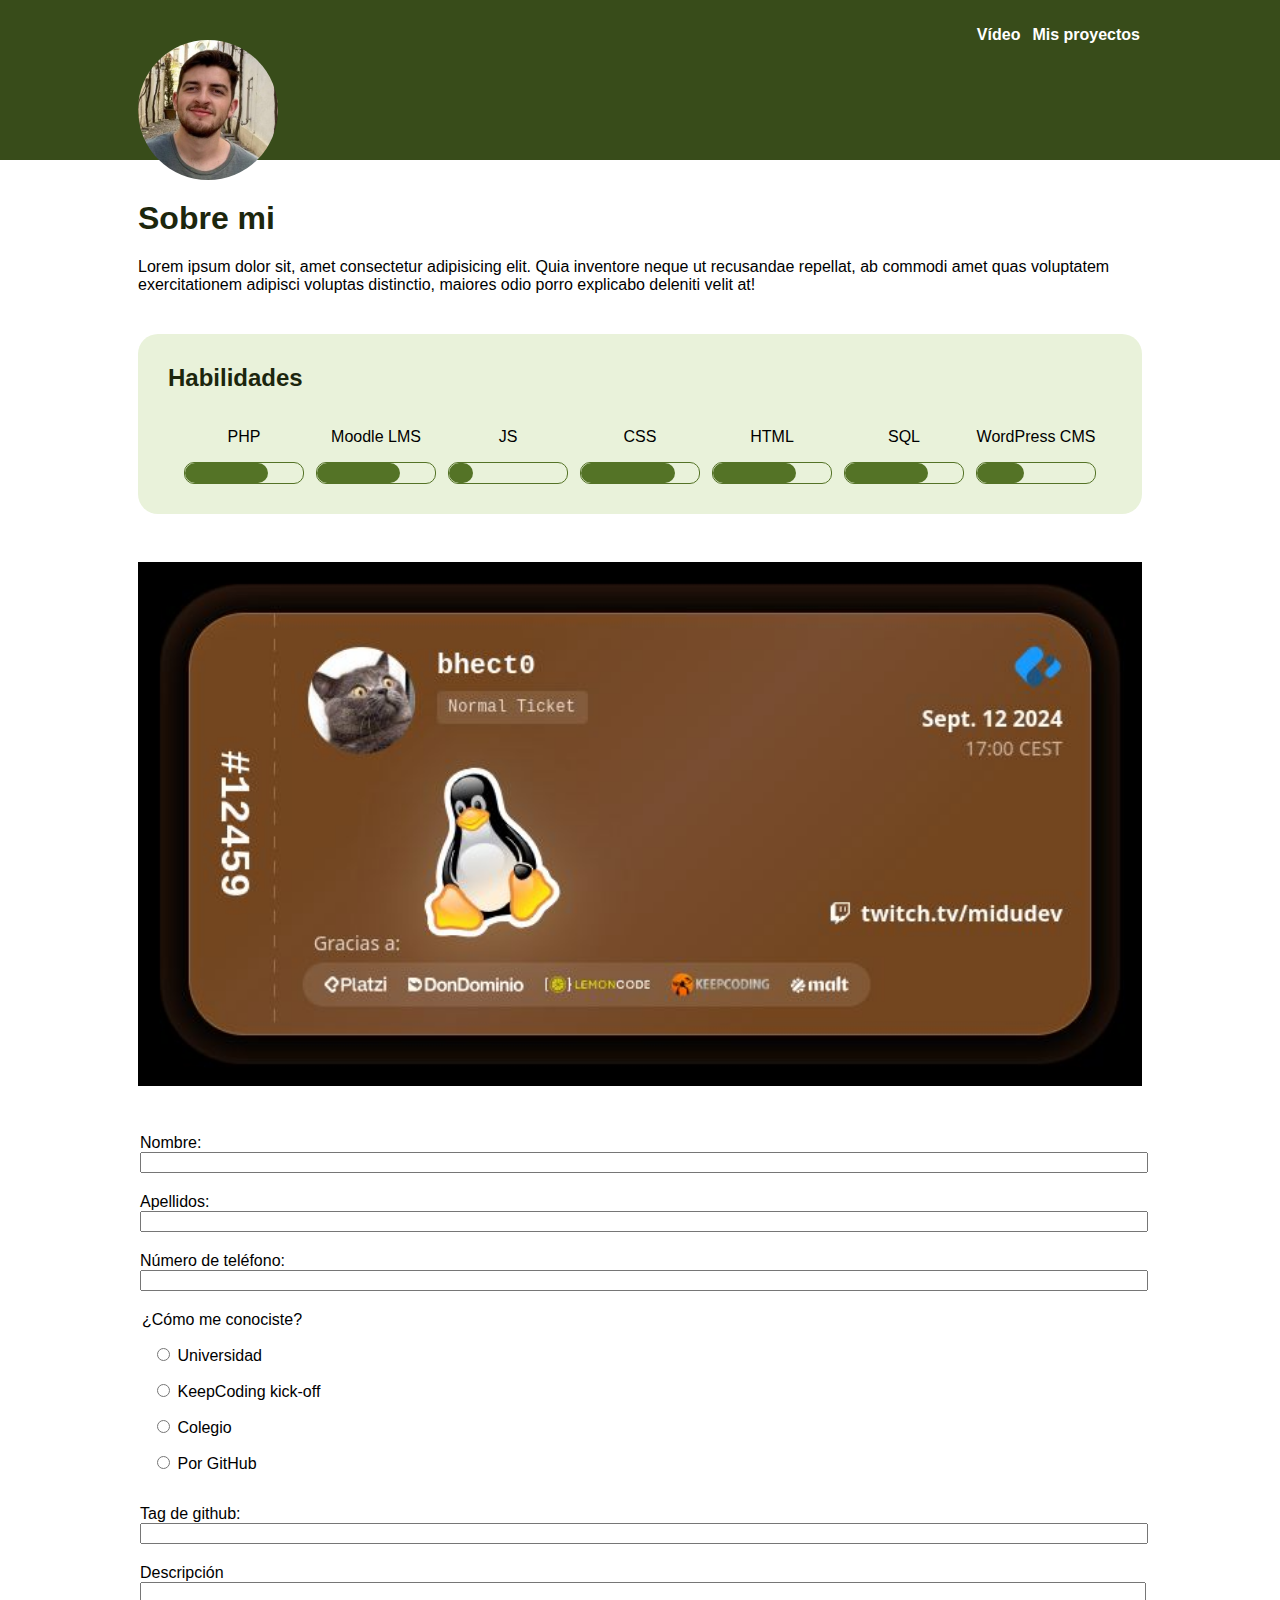
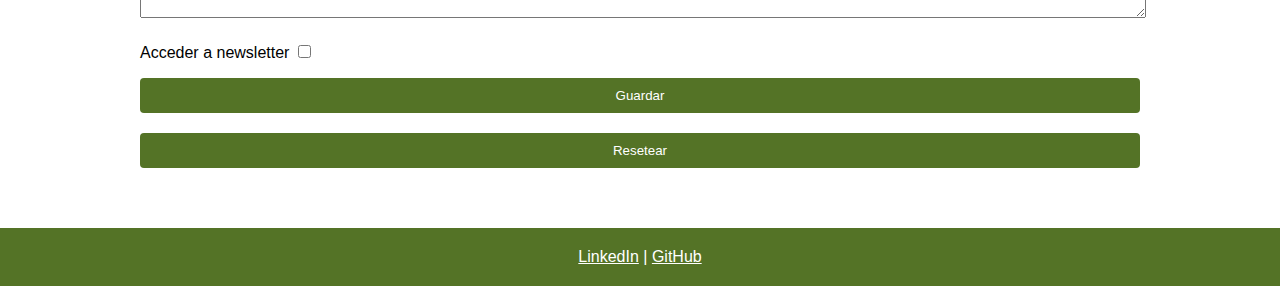
==== commit b7b35d5d: "Change banner images. Add <section> labels to html for more structure. CSS adjusts." ====
--- a/index.html
+++ b/index.html
@@ -83,8 +83,8 @@
         </div>
       </div>
     </section>
-    <section class="banner">
-      <img src="assets/app/banner1-movil.jpg" alt="Paisaje de bosque en un atardecer" width="100%">
+    <section id="banner">
+      <!-- esta seccion es utilizada para poner el banner de fondo -->
     </section>
     <section>
       <form id="contactme" action="contactme" method="post">
--- a/styles/common.css
+++ b/styles/common.css
@@ -28,7 +28,7 @@
 }
 
 section {
-    margin: 0 0 40px 0;
+    margin: 0 10px 40px 10px;
 }
 
 section.bg-green {
@@ -53,6 +53,7 @@
     img.profile {
         border-radius: 50%;
         width: 30vw;
+        margin-left: 10px;
         max-width: 140px;
         position: relative;
         bottom: -30px;
@@ -79,8 +80,6 @@
     }
 
 }
-
-.banner { margin: 0; }
 
 form#contactme {
     textarea,
@@ -111,13 +110,14 @@
         background-color: var(--col-markup);
     }
 
-    fieldset { border: none; }
+    fieldset { border: none; padding: 0;}
     
 } 
 
 #home-page .skills {
     display: flex;
     flex-wrap: wrap;
+    justify-content: center;
     gap: 12px;
 }
 
@@ -158,6 +158,14 @@
     }
 }
 
+#home-page #banner {
+    background-image: url('/assets/app/banner.jpg');
+    background-size: contain;
+    background-position: center;
+    background-repeat: no-repeat;
+    height: 60dvh;
+}
+
 #projects-page .projects-grid {
     display: grid;
     grid-template-columns: repeat(2, 1fr);
@@ -167,7 +175,7 @@
 #projects-page .projects-grid .item { 
     display: flex;
     flex-direction: column;
-    max-width: 45vw;
+    max-width: 35vw;
 }
 
 #video-page video {
@@ -214,3 +222,17 @@
         margin: auto;
     }
 }
+
+@media screen and (width > 768px) {
+    main,
+    .header .container {
+        width: 80%;
+        margin: auto;
+    }
+}
+
+@media screen and (width > 512px) {
+    #home-page #banner {
+        background-image: url('/assets/app/banner-movil.jpg');
+    }
+}
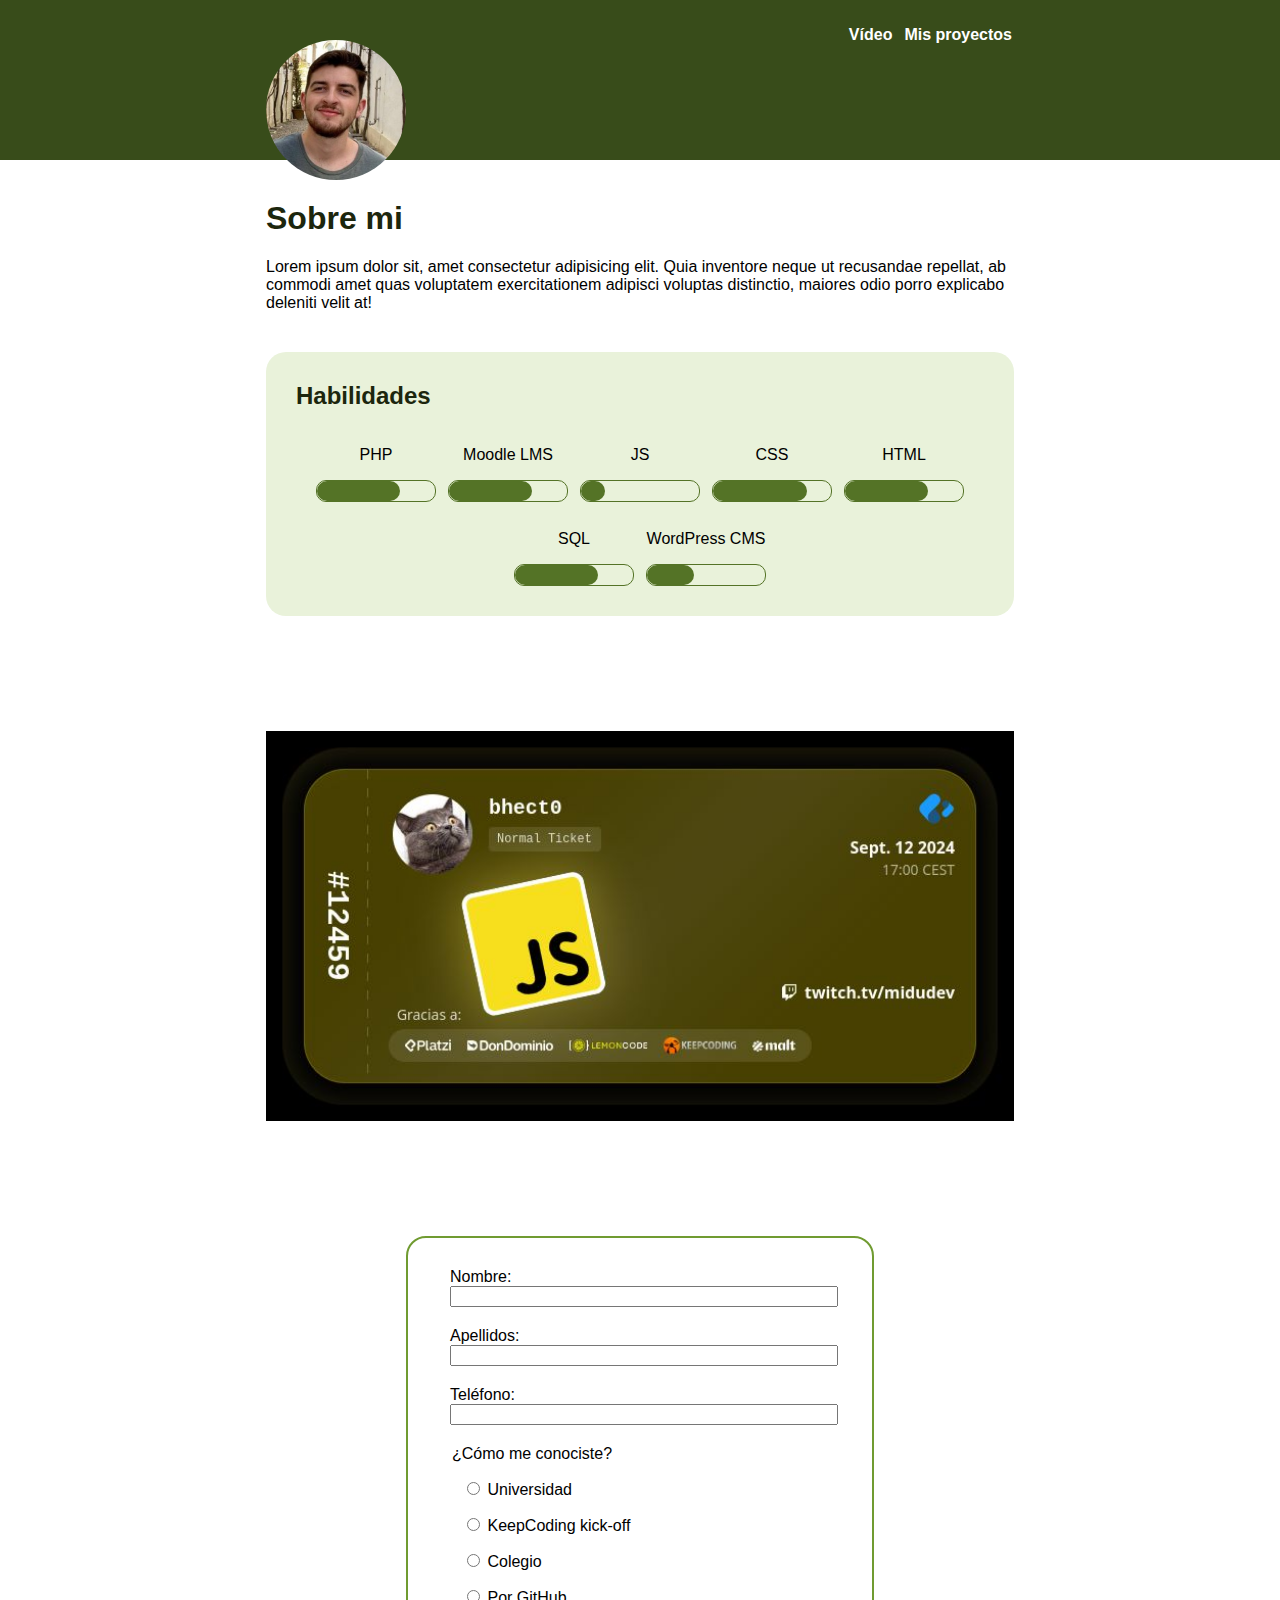
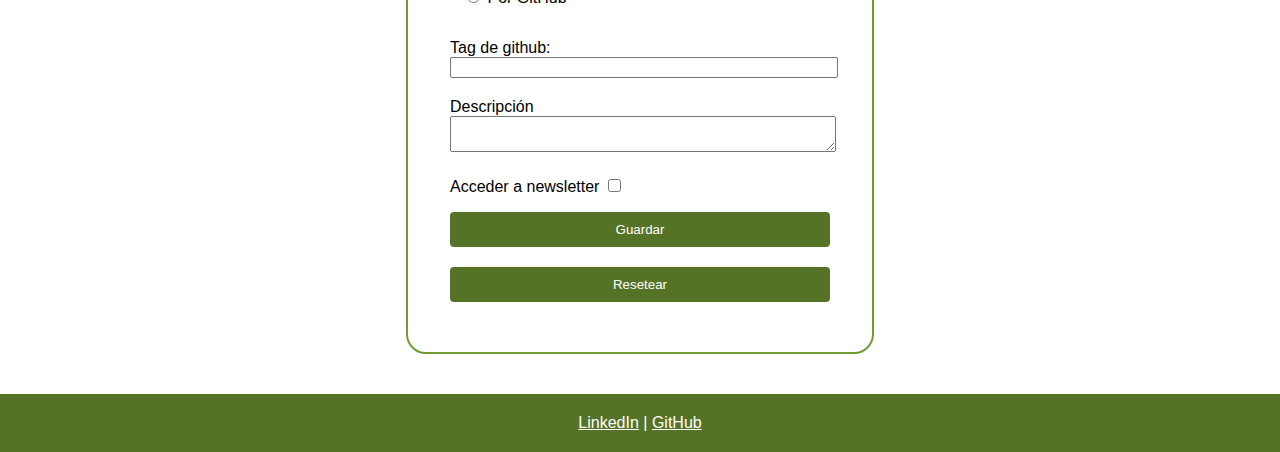
==== commit 038492c6: "fix: Radio buttons of form doesn't well configured. Part CSS in various files. Desing and CSS improv" ====
--- a/index.html
+++ b/index.html
@@ -6,6 +6,8 @@
   <meta name="viewport" content="width=device-width, initial-scale=1.0">
   <title>Héctor Benedicte</title>
   <link rel="stylesheet" href="styles/common.css">
+  <link rel="stylesheet" href="styles/home.css">
+  <link rel="stylesheet" href="styles/form.css">
 </head>
 
 <body id="home-page" class="light">
@@ -86,7 +88,7 @@
     <section id="banner">
       <!-- esta seccion es utilizada para poner el banner de fondo -->
     </section>
-    <section>
+    <section class="border-green">
       <form id="contactme" action="contactme" method="post">
         <fieldset>
           <div>
@@ -98,7 +100,7 @@
             <input type="text" name="lastname" id="lastname" required>
           </div>
           <div>
-            <label for="phonenumber">Número de teléfono:</label>
+            <label for="phonenumber">Teléfono:</label>
             <input type="tel" name="phonenumber" id="phonenumber" required>
           </div>
         </fieldset>
@@ -106,19 +108,19 @@
           <legend>¿Cómo me conociste?</legend>
           <ul>
             <li>
-              <input type="radio" name="uni" id="uni" required>
+              <input type="radio" name="knownoption" id="uni" required>
               <label for="uni">Universidad</label>
             </li>
             <li>
-              <input type="radio" name="kc" id="kc" required>
+              <input type="radio" name="knownoption" id="kc" required>
               <label for="kc">KeepCoding kick-off</label>
             </li>
             <li>
-              <input type="radio" name="school" id="school" required>
+              <input type="radio" name="knownoption" id="school" required>
               <label for="school">Colegio</label>
             </li>
             <li>
-              <input type="radio" name="github" id="github" required>
+              <input type="radio" name="knownoption" id="github" required>
               <label for="github">Por GitHub</label>
             </li>
           </ul>
@@ -138,7 +140,7 @@
           </div>
           <div>
             <input type="submit" name="save-btn" id="save-btn" value="Guardar">
-            <input type="button" name="reset-btn" id="reset-btn" value="Resetear">
+            <input type="reset" name="reset-btn" id="reset-btn" value="Resetear">
           </div>
 
         </fieldset>
--- a/styles/common.css
+++ b/styles/common.css
@@ -31,11 +31,23 @@
     margin: 0 10px 40px 10px;
 }
 
-section.bg-green {
-    background-color: var(--col-5);
-    padding: 30px;
+section.bg-green,
+section.border-green {
     border-radius: 20px;
 }
+
+section.bg-green {
+    padding: 30px;
+    background-color: var(--col-5);
+}
+
+@media screen and (width > 768px) {
+    section.border-green {
+        border: 2px solid var(--col-2);
+        padding: 30px 40px;
+    }
+}
+
 section.bg-green h2 {
     margin-top: 0;
 }
@@ -81,116 +93,6 @@
 
 }
 
-form#contactme {
-    textarea,
-    input {
-        width: 100%;
-        margin-bottom: 20px;
-    }
-    ul {
-        list-style-type: none;
-        padding-left: 12px;
-    }
-
-    ul li input,
-    input[type="checkbox"] { width: auto; }
-
-    input[type="button"], 
-    input[type="submit"] {
-        padding: 10px 20px;
-        background-color: var(--col-1);
-        color: #fff;
-        border: none;
-        border-radius: 4px;
-        transition: background-color 0.3s ease;
-    }
-
-    input[type="button"]:hover, 
-    input[type="submit"]:hover {
-        background-color: var(--col-markup);
-    }
-
-    fieldset { border: none; padding: 0;}
-    
-} 
-
-#home-page .skills {
-    display: flex;
-    flex-wrap: wrap;
-    justify-content: center;
-    gap: 12px;
-}
-
-#home-page .skills .skill {
-    width: 120px;
-    text-align: center;
-}
-
-#home-page .skills .skill .ctn-progress {
-    border: 1px solid var(--col-1);
-}
-
-#home-page .skills .skill .progress {
-    height: 20px;
-    background-color: var(--col-1);
-    animation: progress 2s linear forwards;
-}
-
-#home-page .skills .skill .progress,
-#home-page .skills .skill .ctn-progress {
-    border-radius: 10px;
-}
-
-#home-page .skills #php.skill .progress { max-width: 70%; }
-#home-page .skills #moodle.skill .progress { max-width: 70%; }
-#home-page .skills #js.skill .progress { max-width: 20%; }
-#home-page .skills #css.skill .progress { max-width: 80%; }
-#home-page .skills #html.skill .progress { max-width: 70%; }
-#home-page .skills #sql.skill .progress { max-width: 70%; }
-#home-page .skills #wordpress.skill .progress { max-width: 40%; }
-
-@keyframes progress {
-    0% {
-        width: 0;
-    }
-    100% {
-        width: 100%;
-    }
-}
-
-#home-page #banner {
-    background-image: url('/assets/app/banner.jpg');
-    background-size: contain;
-    background-position: center;
-    background-repeat: no-repeat;
-    height: 60dvh;
-}
-
-#projects-page .projects-grid {
-    display: grid;
-    grid-template-columns: repeat(2, 1fr);
-    justify-items: center;
-}
-
-#projects-page .projects-grid .item { 
-    display: flex;
-    flex-direction: column;
-    max-width: 35vw;
-}
-
-#video-page video {
-    animation: fadeIn 5s forwards;
-}
-
-@keyframes fadeIn {
-    0% {
-        opacity: 0;
-    }    
-    100% {
-        opacity: 1;
-    }
-}
-
 .footer {
     margin-top: 40px;
     background-color: var(--col-1);
@@ -202,11 +104,10 @@
 .footer .links,
 .footer .links a {
     color: var(--col-nav-link);
+    transition: color 1s;
 }
-
 .footer .links a:hover { color: var(--col-markup); }
 
-/* media queries */
 @media screen and (width > 768px) {
     main,
     .header .container {
@@ -221,18 +122,4 @@
         width: 60%;
         margin: auto;
     }
-}
-
-@media screen and (width > 768px) {
-    main,
-    .header .container {
-        width: 80%;
-        margin: auto;
-    }
-}
-
-@media screen and (width > 512px) {
-    #home-page #banner {
-        background-image: url('/assets/app/banner-movil.jpg');
-    }
-}
+}--- a/styles/home.css
+++ b/styles/home.css
@@ -0,0 +1,58 @@
+#home-page .skills {
+    display: flex;
+    flex-wrap: wrap;
+    justify-content: center;
+    gap: 12px;
+}
+
+#home-page .skills .skill {
+    width: 120px;
+    text-align: center;
+}
+
+#home-page .skills .skill .ctn-progress {
+    border: 1px solid var(--col-1);
+}
+
+#home-page .skills .skill .progress {
+    height: 20px;
+    background-color: var(--col-1);
+    animation: progress 2s linear forwards;
+}
+
+#home-page .skills .skill .progress,
+#home-page .skills .skill .ctn-progress {
+    border-radius: 10px;
+}
+
+#home-page .skills #php.skill .progress { max-width: 70%; }
+#home-page .skills #moodle.skill .progress { max-width: 70%; }
+#home-page .skills #js.skill .progress { max-width: 20%; }
+#home-page .skills #css.skill .progress { max-width: 80%; }
+#home-page .skills #html.skill .progress { max-width: 70%; }
+#home-page .skills #sql.skill .progress { max-width: 70%; }
+#home-page .skills #wordpress.skill .progress { max-width: 40%; }
+
+@keyframes progress {
+    0% {
+        width: 0;
+    }
+    100% {
+        width: 100%;
+    }
+}
+
+#home-page #banner {
+    background-image: url('../assets/app/banner-movil.jpg');
+    background-size: contain;
+    background-position: center;
+    background-repeat: no-repeat;
+    height: 60dvh;
+}
+
+
+@media screen and (width > 512px) {
+    #home-page #banner {
+        background-image: url('../assets/app/banner.jpg');
+    }
+}--- a/styles/form.css
+++ b/styles/form.css
@@ -0,0 +1,37 @@
+form#contactme {
+    textarea,
+    input {
+        width: 100%;
+        margin-bottom: 20px;
+    }
+    ul {
+        list-style-type: none;
+        padding-left: 12px;
+    }
+
+    ul li input,
+    input[type="checkbox"] { width: auto; }
+
+    input[type="reset"], 
+    input[type="submit"] {
+        padding: 10px 20px;
+        background-color: var(--col-1);
+        color: #fff;
+        border: none;
+        border-radius: 4px;
+        transition: background-color 0.3s ease;
+    }
+
+    input[type="reset"]:hover, 
+    input[type="submit"]:hover {
+        background-color: var(--col-markup);
+    }
+    fieldset { border: none; padding: 0;}
+} 
+
+@media screen and (width > 768px) {
+    section:has(form#contactme) {
+        max-width: 50%;
+        margin: auto;
+    }
+}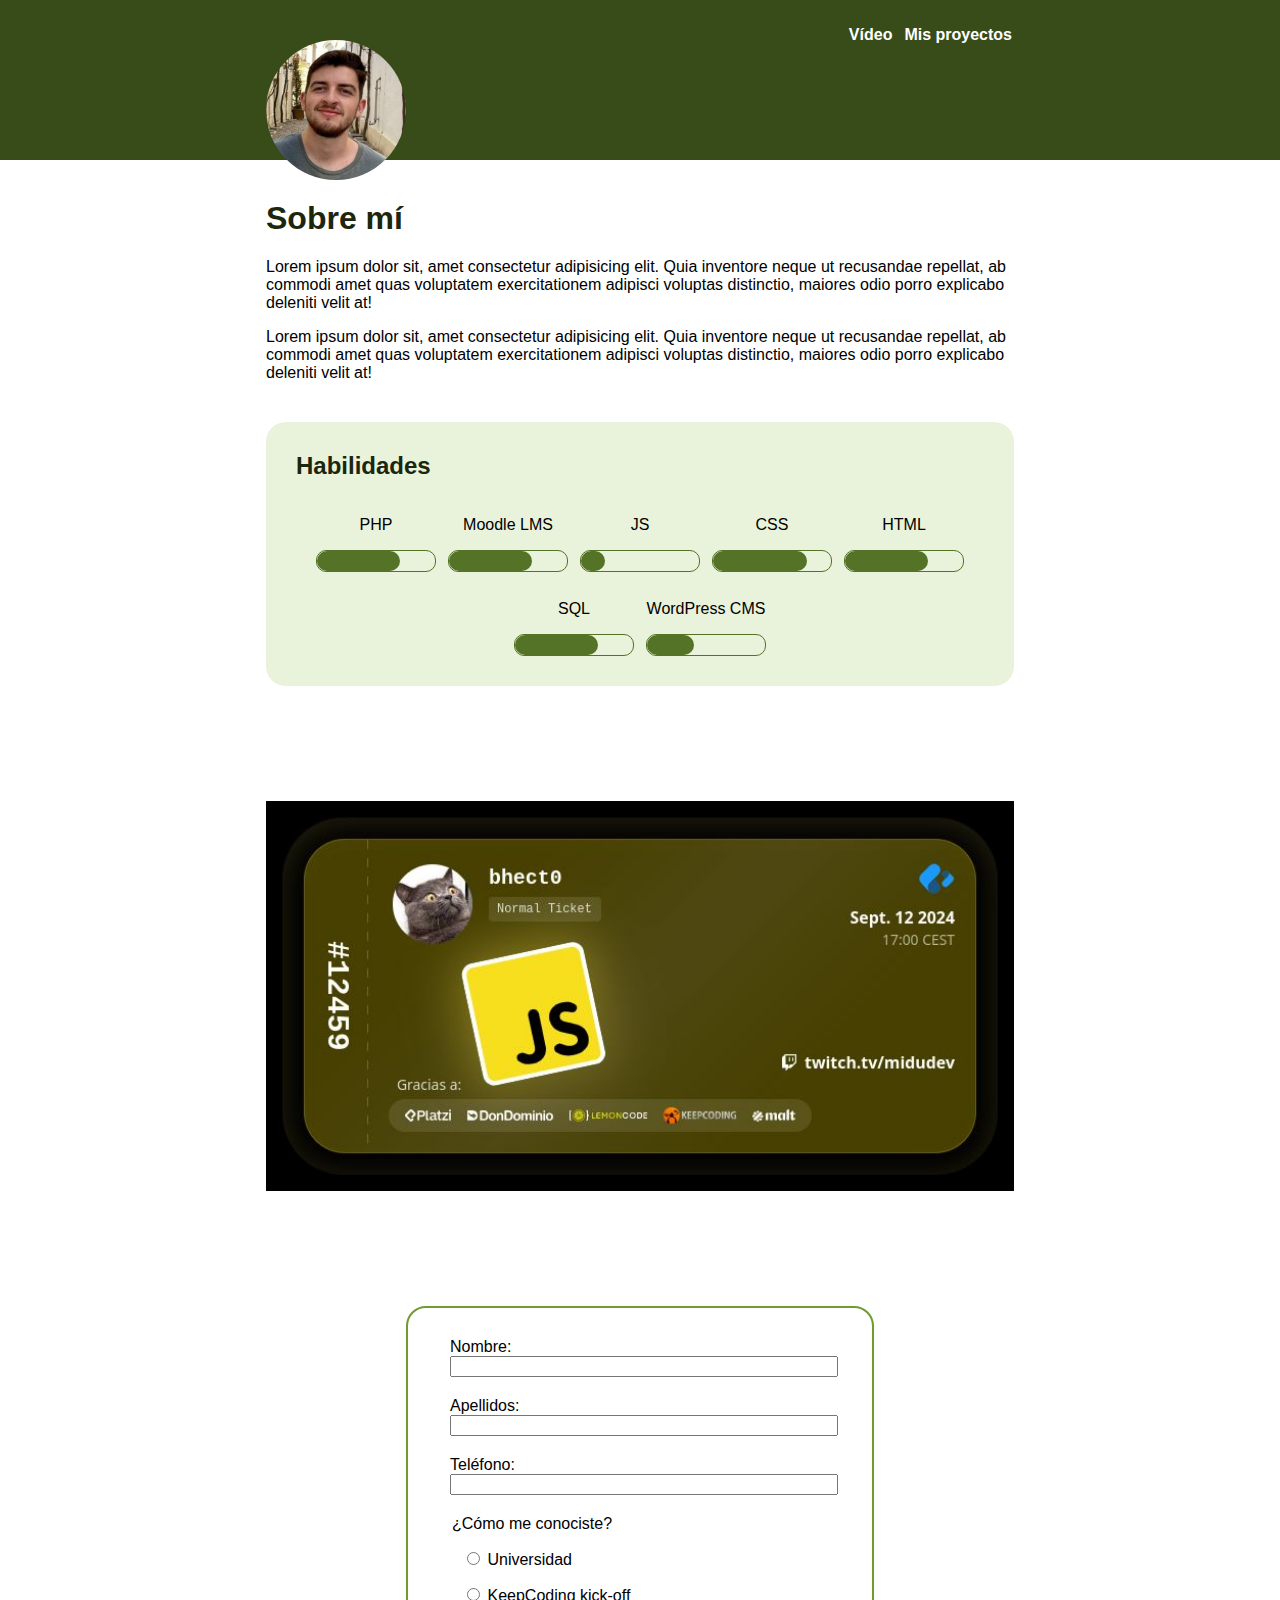
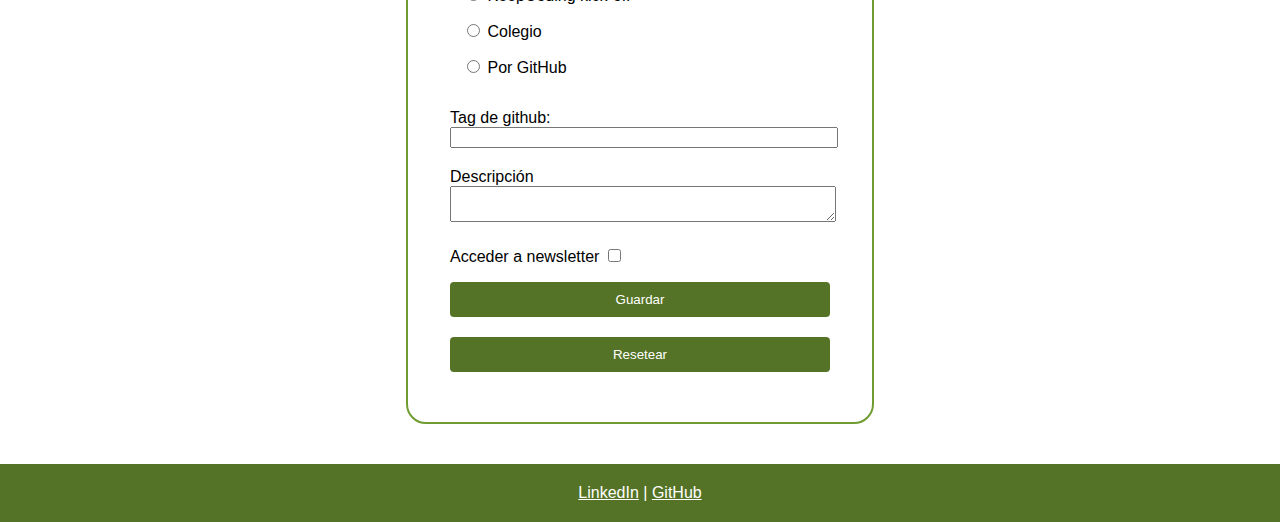
==== commit b5971f51: "feat: Burger menu. Final CSS-HTML adjustments." ====
--- a/index.html
+++ b/index.html
@@ -15,7 +15,13 @@
     <div class="container">
       <img class="profile" src="assets/app/me.jpg" alt="Fotografía selfie de Héctor">
       <nav class="custom-nav">
-        <ul class="list">
+        <input type="checkbox" id="menu-toggle">
+        <label for="menu-toggle" class="hamburger">
+          <span></span>
+          <span></span>
+          <span></span>
+        </label>
+        <ul id="links" class="list">
           <li class="item">
             <a class="btn" href="video.html">Vídeo</a>
           </li>
@@ -29,7 +35,11 @@
   <main>
     <section class="about">
       <div class="content">
-        <h1>Sobre mi</h1>
+        <h1>Sobre mí</h1>
+        <p>Lorem ipsum dolor sit, amet consectetur adipisicing elit. Quia inventore neque ut recusandae repellat, ab
+          commodi amet quas voluptatem exercitationem adipisci voluptas distinctio, maiores odio porro explicabo
+          deleniti
+          velit at!</p>
         <p>Lorem ipsum dolor sit, amet consectetur adipisicing elit. Quia inventore neque ut recusandae repellat, ab
           commodi amet quas voluptatem exercitationem adipisci voluptas distinctio, maiores odio porro explicabo
           deleniti
--- a/styles/common.css
+++ b/styles/common.css
@@ -4,6 +4,7 @@
     --col-3: #384c1a;
     --col-4: #1C260D;
     --col-5: #e9f2da;
+    --col-grey: #fafafa;
 
     --col-bg-blue: var(--col-3);
     --col-bg: #fff;
@@ -122,4 +123,62 @@
         width: 60%;
         margin: auto;
     }
+}
+
+/* burger menu solo para moviles */
+#menu-toggle { display: none; }
+
+@media screen and (width < 425px) {
+    .custom-nav {
+        .hamburger {
+            cursor: pointer;
+            display: inline-block;
+            width: 30px;
+            height: 25px;
+            position: relative;
+            margin-right: 8px;
+        }
+        
+        .hamburger span {
+            display: block;
+            background: var(--col-markup);
+            height: 4px;
+            width: 100%;
+            position: absolute;
+            transition: all 0.8s ease;
+        }
+        
+        .hamburger span:nth-child(1) { top: 0; }
+        .hamburger span:nth-child(2) { top: 10px; }
+        .hamburger span:nth-child(3) { top: 20px; }
+
+        #menu-toggle:checked + .hamburger span:nth-child(1),
+        #menu-toggle:checked + .hamburger span:nth-child(2),
+        #menu-toggle:checked + .hamburger span:nth-child(3) {
+            transform: rotate(45deg);
+            top: 10px;
+        }
+        #menu-toggle:checked + .hamburger span:nth-child(2) { opacity: 0; }
+        #menu-toggle:checked + .hamburger span:nth-child(3) { transform: rotate(-45deg); }
+        #menu-toggle:checked ~ ul#links.list { display: block; }
+        
+        ul#links.list {
+            display: none;
+            background-color: var(--col-grey);
+            border-radius: 8px;
+            border: 1px solid var(--col-markup);
+            padding: 20px;
+            width: 200px;
+            position: absolute;
+            right: 0;
+        }
+        
+        ul#links.list li { margin-bottom: 15px; }
+        ul#links.list li:last-child { margin-bottom: 0; }
+        ul#links.list li a {
+            text-decoration: none;
+            color: var(--col-text);
+            font-size: 18px;
+        }
+    }
 }